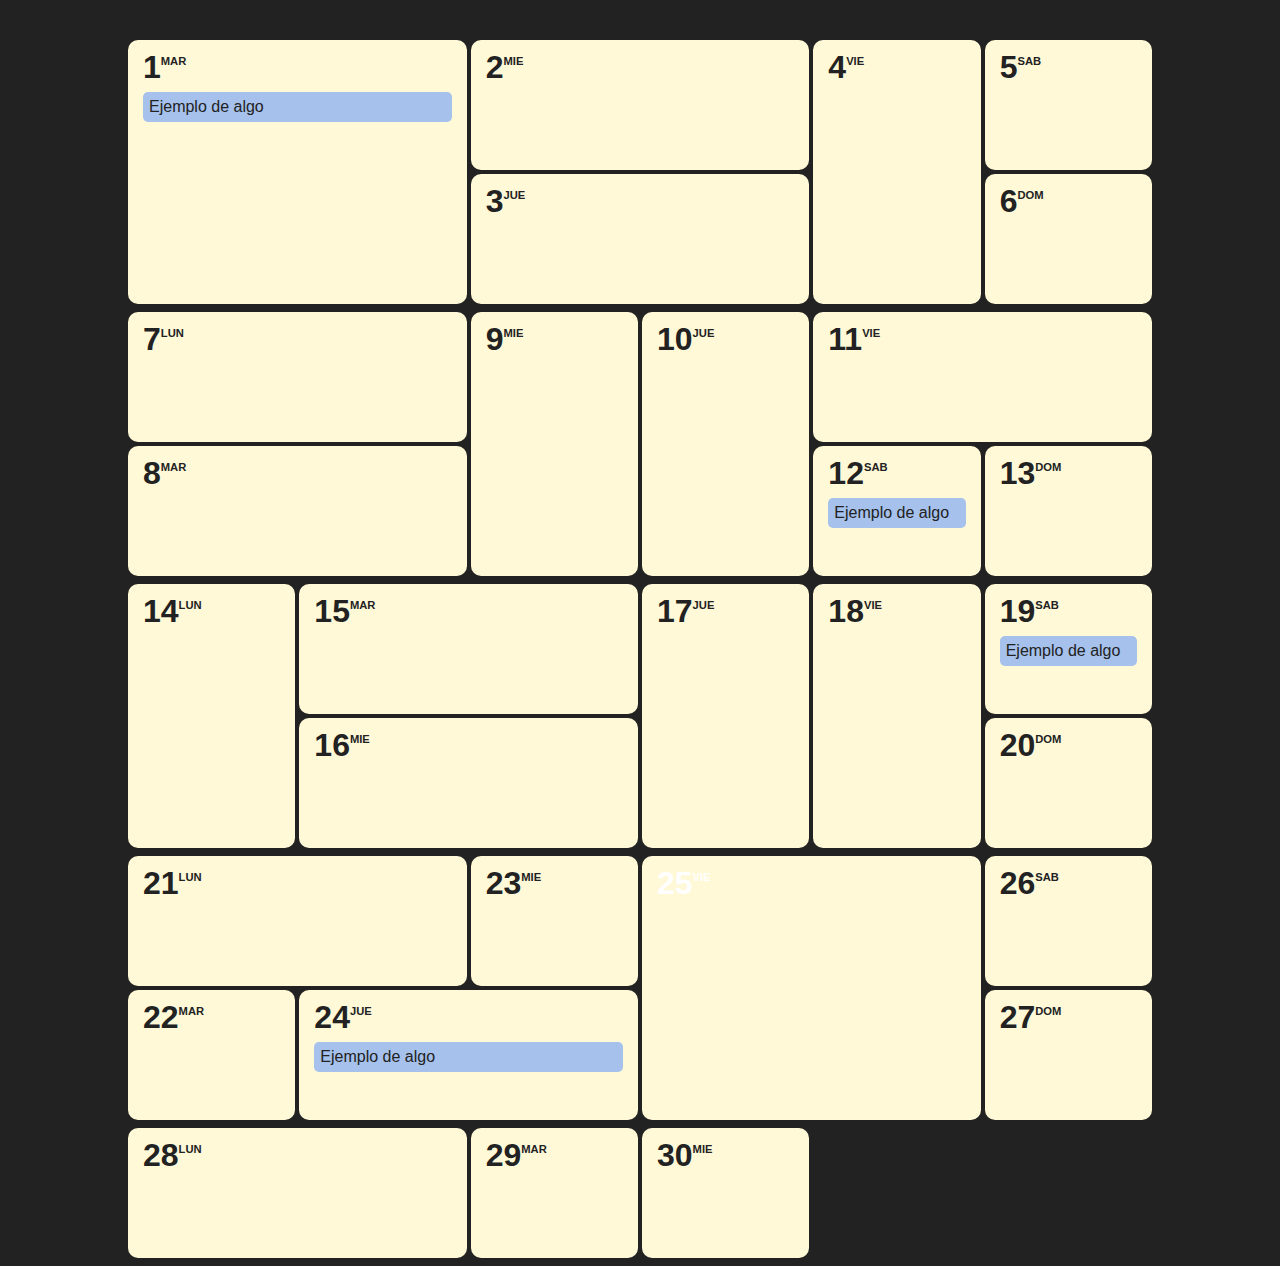
==== index.html @ 33ee2285 "first commit" ====
<!DOCTYPE html>
<html lang="es">
<head>
    <meta charset="UTF-8">
    <meta name="viewport" content="width=device-width, initial-scale=1.0">
    <title>Document</title>
    <link rel="stylesheet" href="css/style.css">
</head>
<body>
    <div class="container">
        <div class="parent">
            <div class="div1 box">
                <h3><span>1</span> MAR</h3>
                <div class="event">
                    Ejemplo de algo
                </div>
            </div>
            <div class="div2 box">
                <h3><span>2</span> MIE</h3>
            </div>
            <div class="div3 box">
                <h3><span>3</span> JUE</h3>
            </div>
            <div class="div4 box">
                <h3><span>4</span> VIE</h3>
            </div>
            <div class="div5 box">
                <h3><span>5</span> SAB</h3>
            </div>
            <div class="div6 box">
                <h3><span>6</span> DOM</h3>
            </div>
            
        </div>
        <div class="parent">
            <div class="div7 box">
                <h3><span>7</span> LUN</h3>
            </div>
            <div class="div8 box">
                <h3><span>8</span> MAR</h3>
            </div>
            <div class="div9 box">
                <h3><span>9</span> MIE</h3>
            </div>
            <div class="div10 box">
                <h3><span>10</span> JUE</h3>
            </div>
            <div class="div11 box">
                <h3><span>11</span> VIE</h3>
            </div>
            <div class="div12 box">
                <h3><span>12</span> SAB</h3>
                <div class="event">
                    Ejemplo de algo
                </div>
            </div>
            <div class="div13 box">
                <h3><span>13</span> DOM</h3>
            </div>
        </div>

        <div class="parent">
            <div class="div14 box">
                <h3><span>14</span> LUN</h3>
            </div>
            <div class="div15 box">
                <h3><span>15</span> MAR</h3>
            </div>
            <div class="div16 box">
                <h3><span>16</span> MIE</h3>
            </div>
            <div class="div17 box">
                <h3><span>17</span> JUE</h3>
            </div>
            <div class="div18 box">
                <h3><span>18</span> VIE</h3>
            </div>
            <div class="div19 box">
                <h3><span>19</span> SAB</h3>
                <div class="event">
                    Ejemplo de algo
                </div>
            </div>
            <div class="div20 box">
                <h3><span>20</span> DOM</h3>
            </div>
        </div>

        <div class="parent">
            <div class="div21 box">
                <h3><span>21</span> LUN</h3>
            </div>
            <div class="div22 box">
                <h3><span>22</span> MAR</h3>
            </div>
            <div class="div23 box">
                <h3><span>23</span> MIE</h3>
            </div>
            <div class="div24 box">
                <h3><span>24</span> JUE</h3>
                <div class="event">
                    Ejemplo de algo
                </div>
            </div>
            <div class="div25 box">
                <h3><span>25</span> VIE</h3>
            </div>
            <div class="div26 box">
                <h3><span>26</span> SAB</h3>
            </div>
            <div class="div27 box">
                <h3><span>27</span> DOM</h3>
            </div>
        </div>

        <div class="parent">
            <div class="div28 box">
                <h3><span>28</span> LUN</h3>
            </div>
            <div class="div29 box">
                <h3><span>29</span> MAR</h3>
            </div>
            <div class="div30 box">
                <h3><span>30</span> MIE</h3>
            </div>
        </div>
    </div>
</body>
</html>
---- css/style.css ----
* {
    box-sizing: content-box;
    margin: 0;
    padding: 0;
}

body {
    background-color: #222;
    font-family: Arial, Helvetica, sans-serif;
    color: #222;
}

.container {
    width: 80%;
    margin: auto;
    margin-top: 40px;
}

.parent {
    display: grid;
    grid-template-columns: repeat(6, 1fr);
    grid-template-rows: repeat(2, 1fr);
    grid-column-gap: 4px;
    grid-row-gap: 4px;
    margin-bottom: 8px;
    }

/*first week*/ 
.div1 { grid-area: 1 / 1 / 3 / 3; }
.div2 { grid-area: 1 / 3 / 2 / 5; }
.div3 { grid-area: 2 / 3 / 3 / 5; }
.div4 { grid-area: 1 / 5 / 3 / 6; }
.div5 { grid-area: 1 / 6 / 2 / 7; }
.div6 { grid-area: 2 / 6 / 3 / 7; }
/*second week*/
.div7 { grid-area: 1 / 1 / 2 / 3; }
.div8 { grid-area: 2 / 1 / 3 / 3; }
.div9 { grid-area: 1 / 3 / 3 / 4; }
.div10 { grid-area: 1 / 4 / 3 / 5; }
.div11 { grid-area: 1 / 5 / 2 / 7; }
.div12 { grid-area: 2 / 5 / 3 / 6; }
.div13 { grid-area: 2 / 6 / 3 / 7; }
/*third week*/
.div14 { grid-area: 1 / 1 / 3 / 2; }
.div15 { grid-area: 1 / 2 / 2 / 4; }
.div16 { grid-area: 2 / 2 / 3 / 4; }
.div17 { grid-area: 1 / 4 / 3 / 5; }
.div18 { grid-area: 1 / 5 / 3 / 6; }
.div19 { grid-area: 1 / 6 / 2 / 7; }
.div20 { grid-area: 2 / 6 / 3 / 7; }
/*forth week*/
.div21 { grid-area: 1 / 1 / 2 / 3; }
.div22 { grid-area: 2 / 1 / 3 / 2; }
.div23 { grid-area: 1 / 3 / 2 / 4; }
.div24 { grid-area: 2 / 2 / 3 / 4; }
.div25 { grid-area: 1 / 4 / 3 / 6; }
.div26 { grid-area: 1 / 6 / 2 / 7; }
.div27 { grid-area: 2 / 6 / 3 / 7; }
/*fifth week*/
.div28 { grid-area: 1 / 1 / 3 / 3; }
.div29 { grid-area: 1 / 3 / 3 / 4; }
.div30 { grid-area: 1 / 4 / 3 / 5; }

.box {
    background-color: #fff9d8;
    min-height: 100px;
    border-radius: 10px;
    padding: 15px; position: relative;
}

.box h3 span {
    font-size: 2rem;
    float: left;
    position: relative;
    top: -0.2em;

}

.div25 {
    background-image: url("https://cdn.lacasaencendida.es/storage/9637/conversions/9841-973d-convocatoria_generacion_2020_nt-detail.jpg");
    background-size: cover;
    color: #fff;
}

.box h3 {
    font-size: 0.7rem;
    margin-bottom: 25px;
}

.event {
    background-color: #a5c1ec;
    padding: 6px;
    border-radius: 5px;
}

.event:hover {
    background-color: #43546d;
    color: #fff;
    transform: scale(1.05);
    transition: ease-in-out;
    cursor: pointer;
}
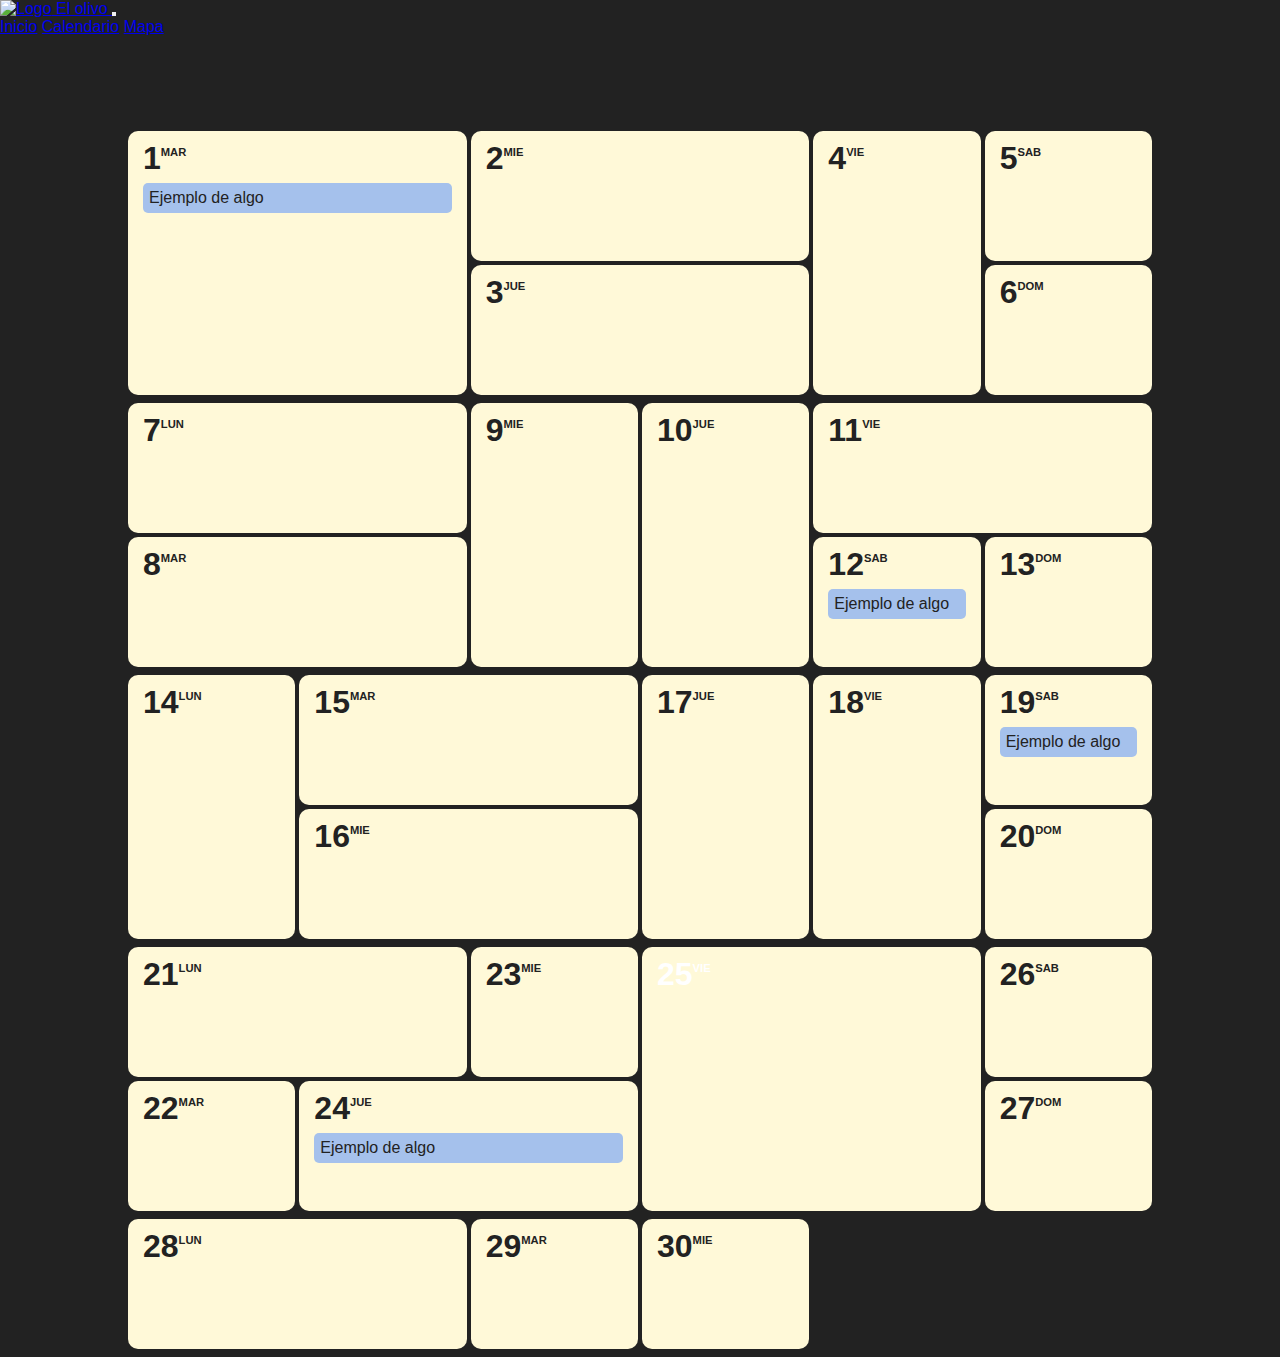
==== commit fc73d2f1: "navbar and header text with bootstrap" ====
--- a/index.html
+++ b/index.html
@@ -5,8 +5,35 @@
     <meta name="viewport" content="width=device-width, initial-scale=1.0">
     <title>Document</title>
     <link rel="stylesheet" href="css/style.css">
+    <link href="https://cdn.jsdelivr.net/npm/bootstrap@5.3.5/dist/css/bootstrap.min.css" rel="stylesheet" integrity="sha384-SgOJa3DmI69IUzQ2PVdRZhwQ+dy64/BUtbMJw1MZ8t5HZApcHrRKUc4W0kG879m7" crossorigin="anonymous">
 </head>
 <body>
+    <div class="container-fluid bg-dark" data-bs-theme="dark">
+    <header>
+        <nav class="navbar navbar-expand-lg bg-dark " data-bs-theme="dark">
+            <div class="container-fluid">
+                <a class="navbar-brand" href="#">
+                    <img src="assets/img/logo_olivo.svg" alt="Logo" width="30" height="24" class="d-inline-block align-text-top">
+                    El olivo
+                  </a>
+              <button class="navbar-toggler" type="button" data-bs-toggle="collapse" data-bs-target="#navbarNavAltMarkup" aria-controls="navbarNavAltMarkup" aria-expanded="false" aria-label="Toggle navigation">
+                <span class="navbar-toggler-icon"></span>
+              </button>
+              <div class="collapse navbar-collapse" id="navbarNavAltMarkup">
+                <div class="navbar-nav">
+                  <a class="nav-link"  href="#">Inicio</a>
+                  <a class="nav-link active"
+                  aria-current="page" href="#">Calendario</a>
+                  <a class="nav-link" href="#">Mapa</a>
+                  <a class="nav-link" aria-disabled="true">Blog</a>
+                </div>
+              </div>
+            </div>
+          </nav>
+    </header>
+    <main>
+        <h1 class="display-1 text-light text-center" data-bs-theme="dark">Calendario</h1>
+        <p class="text-light text-center">Convocatorias, concursos, eventos,...</p>
     <div class="container">
         <div class="parent">
             <div class="div1 box">
@@ -125,5 +152,8 @@
             </div>
         </div>
     </div>
+</main>
+</div>
+    <script src="https://cdn.jsdelivr.net/npm/bootstrap@5.3.5/dist/js/bootstrap.bundle.min.js" integrity="sha384-k6d4wzSIapyDyv1kpU366/PK5hCdSbCRGRCMv+eplOQJWyd1fbcAu9OCUj5zNLiq" crossorigin="anonymous"></script>
 </body>
 </html>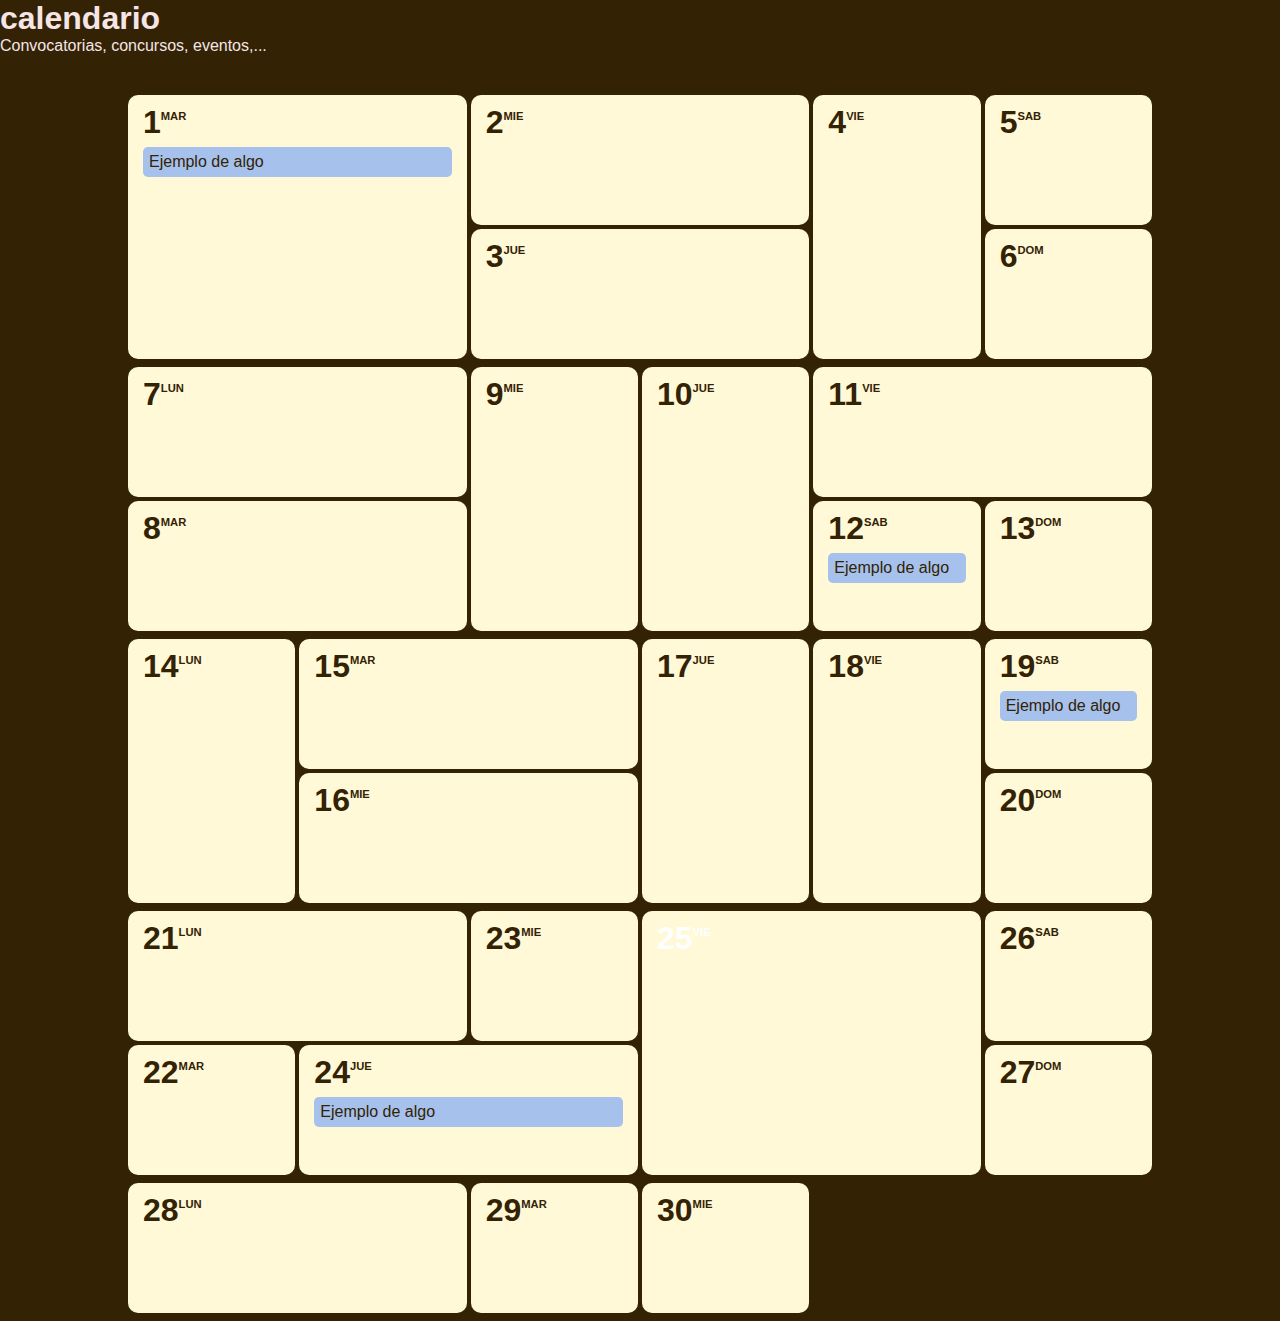
==== commit 9e7f39be: "remove bootstrap" ====
--- a/index.html
+++ b/index.html
@@ -5,35 +5,14 @@
     <meta name="viewport" content="width=device-width, initial-scale=1.0">
     <title>Document</title>
     <link rel="stylesheet" href="css/style.css">
-    <link href="https://cdn.jsdelivr.net/npm/bootstrap@5.3.5/dist/css/bootstrap.min.css" rel="stylesheet" integrity="sha384-SgOJa3DmI69IUzQ2PVdRZhwQ+dy64/BUtbMJw1MZ8t5HZApcHrRKUc4W0kG879m7" crossorigin="anonymous">
+   
 </head>
 <body>
-    <div class="container-fluid bg-dark" data-bs-theme="dark">
     <header>
-        <nav class="navbar navbar-expand-lg bg-dark " data-bs-theme="dark">
-            <div class="container-fluid">
-                <a class="navbar-brand" href="#">
-                    <img src="assets/img/logo_olivo.svg" alt="Logo" width="30" height="24" class="d-inline-block align-text-top">
-                    El olivo
-                  </a>
-              <button class="navbar-toggler" type="button" data-bs-toggle="collapse" data-bs-target="#navbarNavAltMarkup" aria-controls="navbarNavAltMarkup" aria-expanded="false" aria-label="Toggle navigation">
-                <span class="navbar-toggler-icon"></span>
-              </button>
-              <div class="collapse navbar-collapse" id="navbarNavAltMarkup">
-                <div class="navbar-nav">
-                  <a class="nav-link"  href="#">Inicio</a>
-                  <a class="nav-link active"
-                  aria-current="page" href="#">Calendario</a>
-                  <a class="nav-link" href="#">Mapa</a>
-                  <a class="nav-link" aria-disabled="true">Blog</a>
-                </div>
-              </div>
-            </div>
-          </nav>
     </header>
     <main>
-        <h1 class="display-1 text-light text-center" data-bs-theme="dark">Calendario</h1>
-        <p class="text-light text-center">Convocatorias, concursos, eventos,...</p>
+        <h1>calendario</h1>
+        <p>Convocatorias, concursos, eventos,...</p>
     <div class="container">
         <div class="parent">
             <div class="div1 box">
@@ -154,6 +133,5 @@
     </div>
 </main>
 </div>
-    <script src="https://cdn.jsdelivr.net/npm/bootstrap@5.3.5/dist/js/bootstrap.bundle.min.js" integrity="sha384-k6d4wzSIapyDyv1kpU366/PK5hCdSbCRGRCMv+eplOQJWyd1fbcAu9OCUj5zNLiq" crossorigin="anonymous"></script>
 </body>
 </html>--- a/css/style.css
+++ b/css/style.css
@@ -1,3 +1,4 @@
+
 * {
     box-sizing: content-box;
     margin: 0;
@@ -5,9 +6,13 @@
 }
 
 body {
-    background-color: #222;
-    font-family: Arial, Helvetica, sans-serif;
-    color: #222;
+    font-family: 'Manjari', sans-serif;
+    color: #f5e5e7;
+    background-color: #332204;
+}
+
+.title-font {
+    font-family: 'Gayathri', sans-serif;
 }
 
 .container {
@@ -61,8 +66,19 @@
 .div29 { grid-area: 1 / 3 / 3 / 4; }
 .div30 { grid-area: 1 / 4 / 3 / 5; }
 
+@media (max-width: 768px) {
+    .parent {
+      grid-template-columns: repeat(2, 1fr);
+      grid-template-rows: auto; 
+    }
+  
+    .parent > div {
+      grid-area: auto; 
+    }
+  }
 .box {
     background-color: #fff9d8;
+    color: #332204;
     min-height: 100px;
     border-radius: 10px;
     padding: 15px; position: relative;
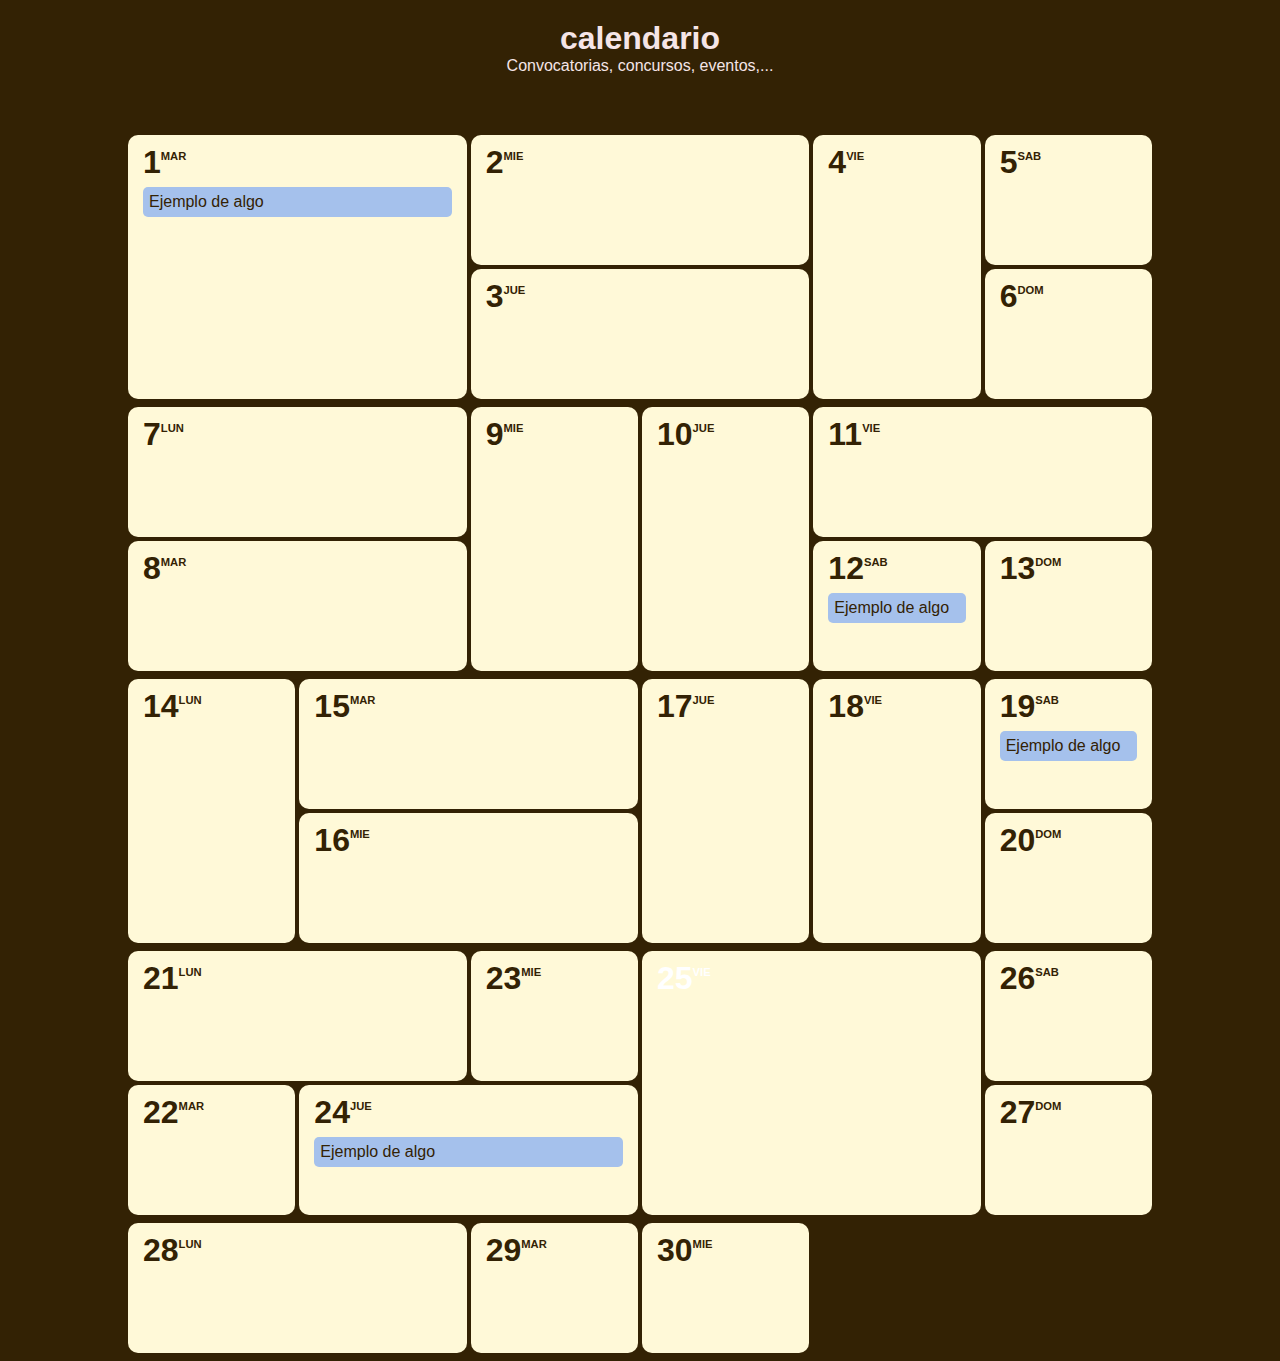
==== commit 2edfdd4a: "header" ====
--- a/index.html
+++ b/index.html
@@ -11,8 +11,10 @@
     <header>
     </header>
     <main>
-        <h1>calendario</h1>
-        <p>Convocatorias, concursos, eventos,...</p>
+        <div class="header">
+            <h1>calendario</h1>
+            <p>Convocatorias, concursos, eventos,...</p>
+        </div>
     <div class="container">
         <div class="parent">
             <div class="div1 box">
@@ -132,6 +134,5 @@
         </div>
     </div>
 </main>
-</div>
 </body>
 </html>--- a/css/style.css
+++ b/css/style.css
@@ -13,6 +13,11 @@
 
 .title-font {
     font-family: 'Gayathri', sans-serif;
+}
+
+.header {
+    text-align: center;
+    padding: 20px;
 }
 
 .container {
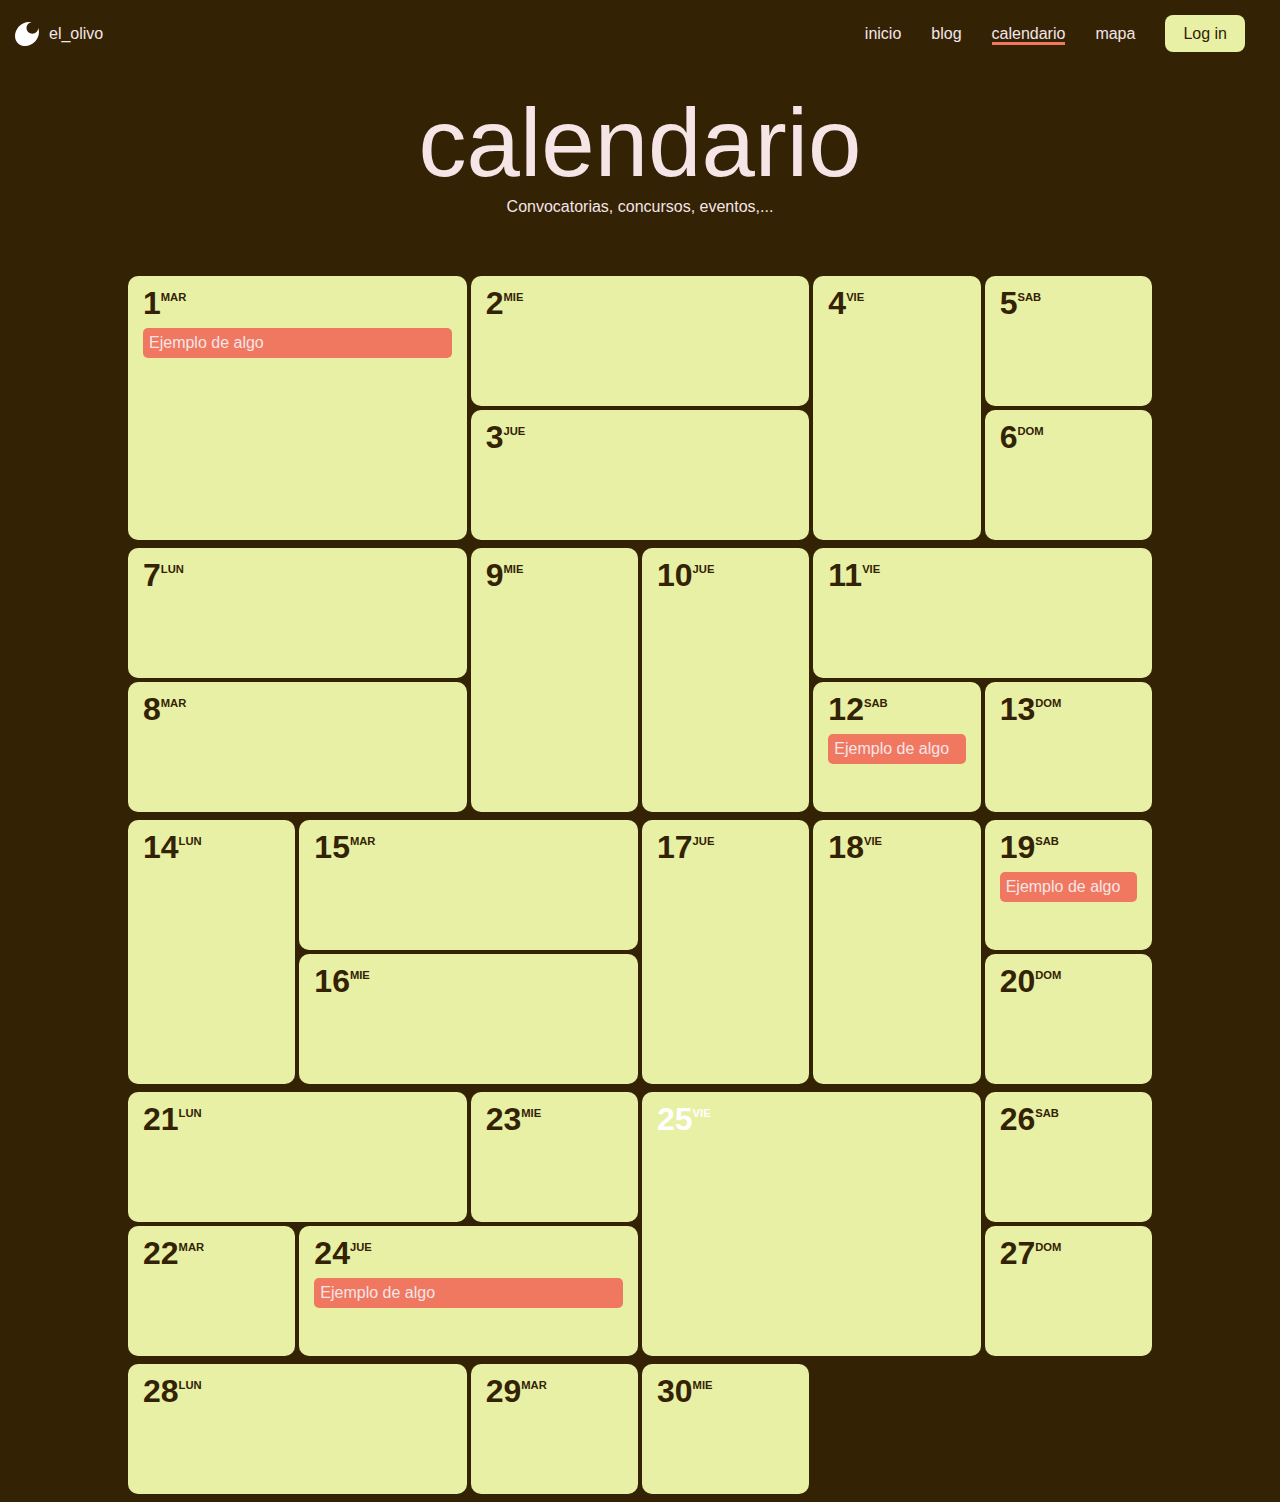
==== commit 94bd9543: "navbar" ====
--- a/index.html
+++ b/index.html
@@ -9,10 +9,23 @@
 </head>
 <body>
     <header>
+        <nav>
+            <a href="#" class="brand">
+                <img src="assets/img/logo_olivo.svg" alt="logo" width="24px">
+                <p>el_olivo</p>
+            </a>
+            <ul>
+                <li><a href="#">inicio</a></li>
+                <li><a href="#">blog</a></li>
+                <li><a href="#" class="active">calendario</a></li>
+                <li><a href="#">mapa</a></li>
+                <li><a href="#" class="log-in">Log in</a></li>
+            </ul>
+        </nav>
     </header>
     <main>
         <div class="header">
-            <h1>calendario</h1>
+            <h1 class="title-font">calendario</h1>
             <p>Convocatorias, concursos, eventos,...</p>
         </div>
     <div class="container">
--- a/css/style.css
+++ b/css/style.css
@@ -14,10 +14,62 @@
 .title-font {
     font-family: 'Gayathri', sans-serif;
 }
+nav {
+    display: flex;
+    justify-content: space-between;
+    padding: 15px;
+    align-items: center;
+}
+
+nav a {
+    text-decoration: none;
+    color: #f5e5e7;
+}
+
+nav .brand {
+    display: flex;
+    justify-content: flex-start;
+    align-items: center;
+    gap: 10px;
+}
+
+nav ul {
+    list-style: none;
+    display: flex;
+}
+
+nav li {
+    margin-right: 10px;
+    padding: 10px;
+}
+.active {
+    border-bottom: #f07860 3px solid;
+}
+nav li a:hover {
+    border-bottom: #f5e5e7 3px solid;
+}
+
+.log-in {
+    background-color: #e7f0a5;
+    padding: 10px 18px;
+    color: #332204;
+    border-radius: 8px;
+}
+
+.log-in:hover {
+background-color: #576121;
+color: #f5e5e7;
+border-bottom: none;
+}
 
 .header {
     text-align: center;
     padding: 20px;
+}
+
+.header h1 {
+    font-size: 6rem;
+    font-weight: 100;
 }
 
 .container {
@@ -82,7 +134,7 @@
     }
   }
 .box {
-    background-color: #fff9d8;
+    background-color: #e7f0a5;
     color: #332204;
     min-height: 100px;
     border-radius: 10px;
@@ -109,13 +161,14 @@
 }
 
 .event {
-    background-color: #a5c1ec;
+    background-color: #f07860;
+    color: #f5e5e7;
     padding: 6px;
     border-radius: 5px;
 }
 
 .event:hover {
-    background-color: #43546d;
+    background-color: #c85e49;
     color: #fff;
     transform: scale(1.05);
     transition: ease-in-out;
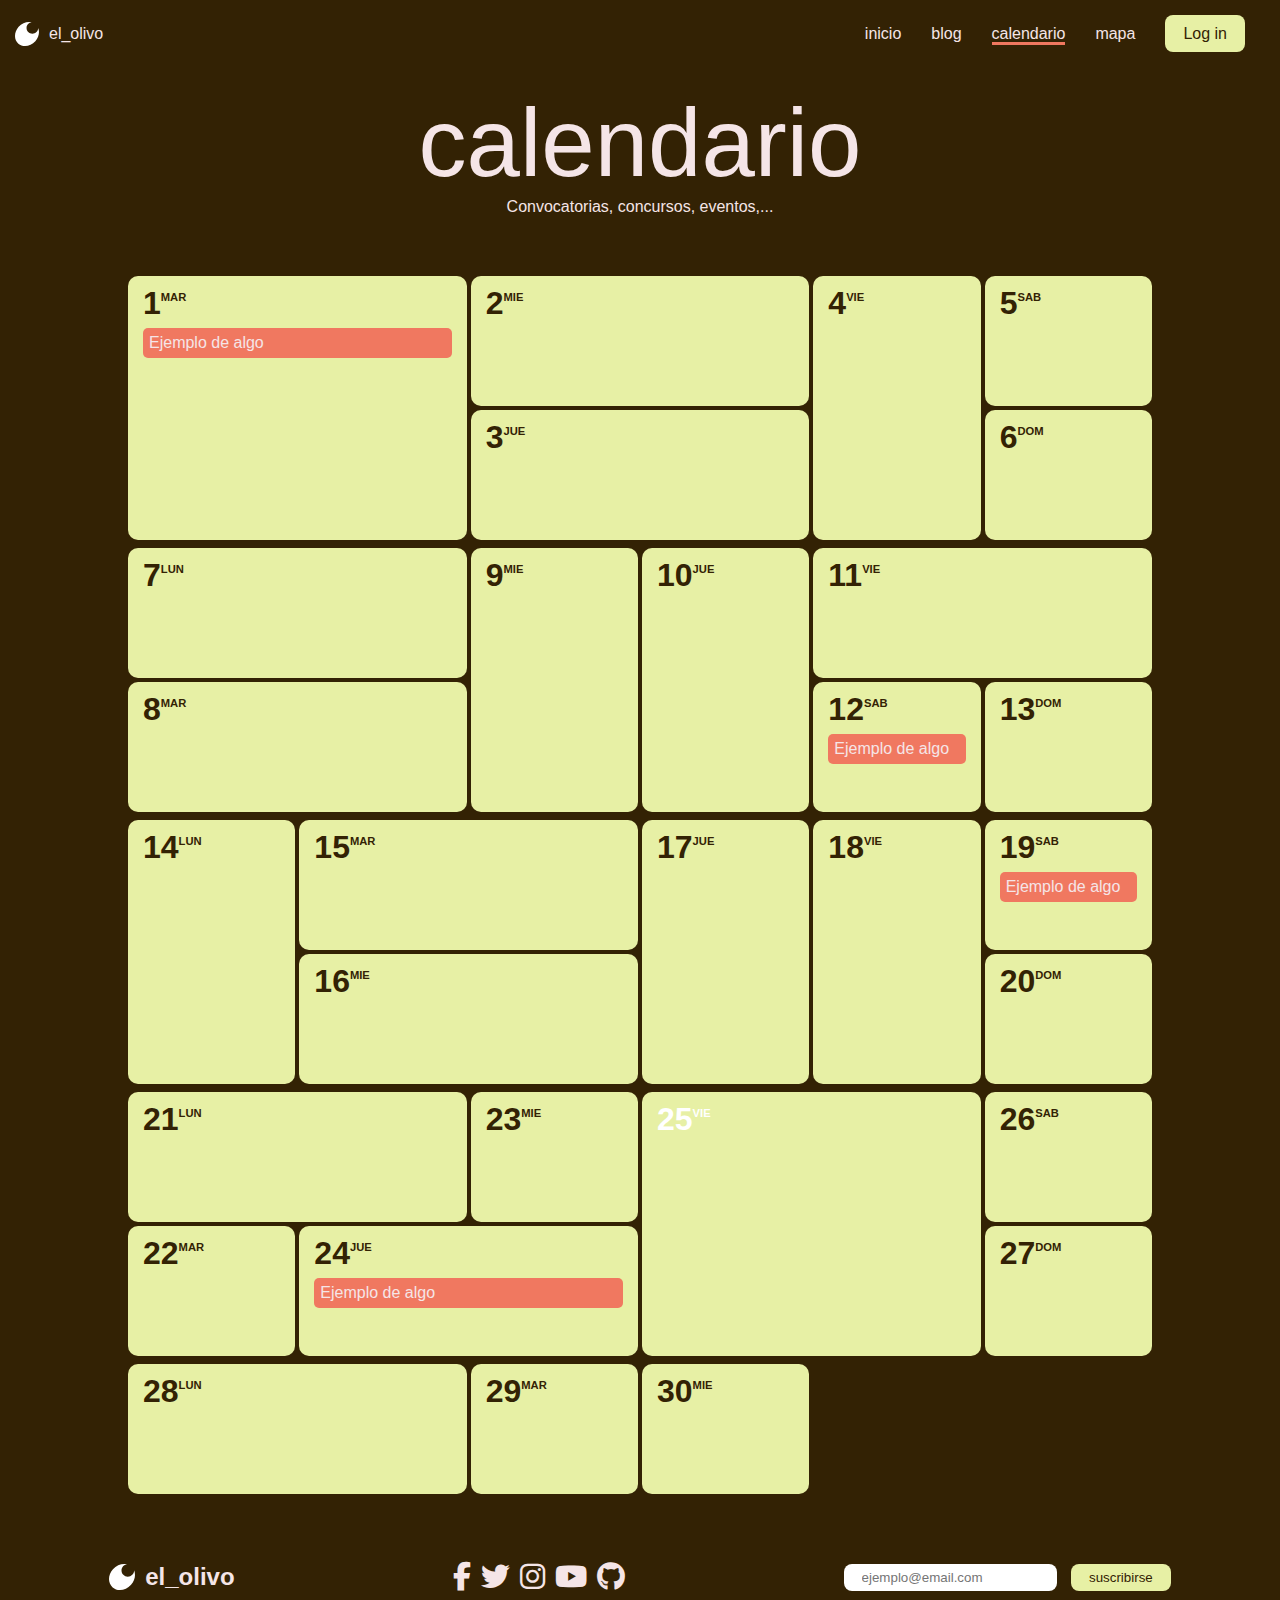
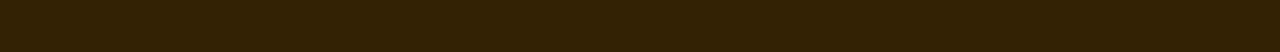
==== commit 2fc5ba18: "footer" ====
--- a/index.html
+++ b/index.html
@@ -4,6 +4,7 @@
     <meta charset="UTF-8">
     <meta name="viewport" content="width=device-width, initial-scale=1.0">
     <title>Document</title>
+    <link rel="stylesheet" href="https://cdnjs.cloudflare.com/ajax/libs/font-awesome/6.5.0/css/all.min.css" />
     <link rel="stylesheet" href="css/style.css">
    
 </head>
@@ -147,5 +148,33 @@
         </div>
     </div>
 </main>
+<footer>
+    <div class="logo">
+        <img src="assets/img/logo_olivo.svg" alt="logo" width="26px">
+        <h4>el_olivo</h4>
+    </div>
+    <div class="redes">
+        <a href="https://facebook.com" target="_blank" class="text-white fs-4">
+            <i class="fab fa-facebook-f"></i>
+          </a>
+          <a href="https://twitter.com" target="_blank" class="text-white fs-4">
+            <i class="fab fa-twitter"></i>
+          </a>
+          <a href="https://instagram.com" target="_blank" class="text-white fs-4">
+            <i class="fab fa-instagram"></i>
+          </a>
+          <a href="https://youtube.com" target="_blank" class="text-white fs-4">
+            <i class="fab fa-youtube"></i>
+          </a>
+          <a href="https://github.com" target="_blank" class="text-white fs-4">
+            <i class="fab fa-github"></i>
+          </a>
+    </div>
+    <form action="">
+        <input type="email" class="email-input" placeholder="ejemplo@email.com">
+        <input type="button" value="suscribirse" class="suscribe-button">
+    </form>
+    </div>
+</footer>
 </body>
 </html>--- a/css/style.css
+++ b/css/style.css
@@ -173,4 +173,56 @@
     transform: scale(1.05);
     transition: ease-in-out;
     cursor: pointer;
+}
+
+footer {
+    display: flex;
+    justify-content: space-around;
+    min-height: 150px;
+    align-items: center;
+}
+
+footer .logo {
+    display: flex;
+    align-items: center;
+    gap: 10px;
+    font-size: 1.5rem;
+}
+
+.redes {
+    display: flex;
+    justify-content: center;
+    gap: 10px;
+}
+.redes a {
+    color: #f5e5e7;
+    font-size: 1.8rem;
+    text-decoration: none;
+    transition: color 0.3s ease;
+}
+
+.redes a:hover {
+    color: #e7f0a5;
+  }
+
+.email-input {
+    font-family: 'Manjari', sans-serif;
+    padding: 6px 18px;
+    border: none;
+    border-radius: 8px;
+    margin-right: 10px;
+}
+.suscribe-button {
+    background-color: #e7f0a5;
+    padding: 6px 18px;
+    color: #332204;
+    border-radius: 8px;
+    border: none;
+    font-family: 'Manjari', sans-serif;
+}
+
+.suscribe-button:hover {
+    background-color: #576121;
+    color: #f5e5e7;
+    border-bottom: none;
 }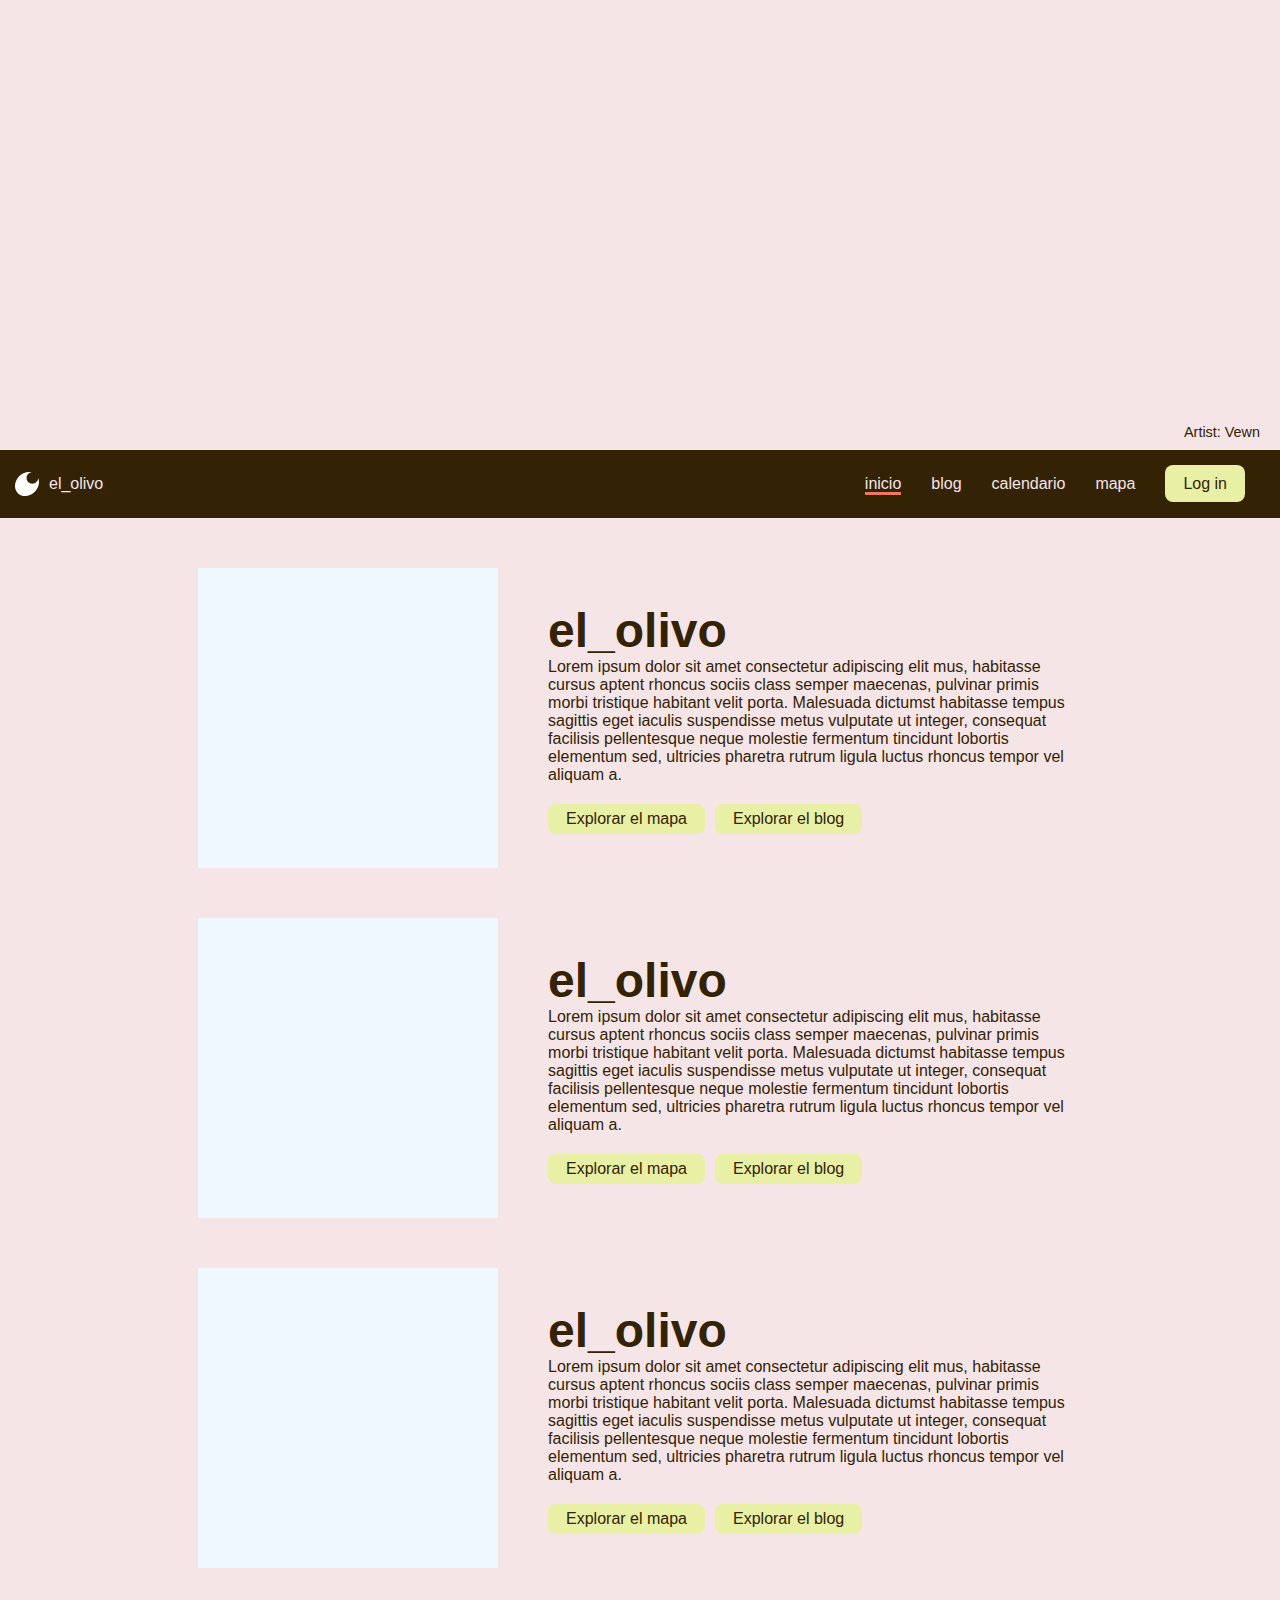
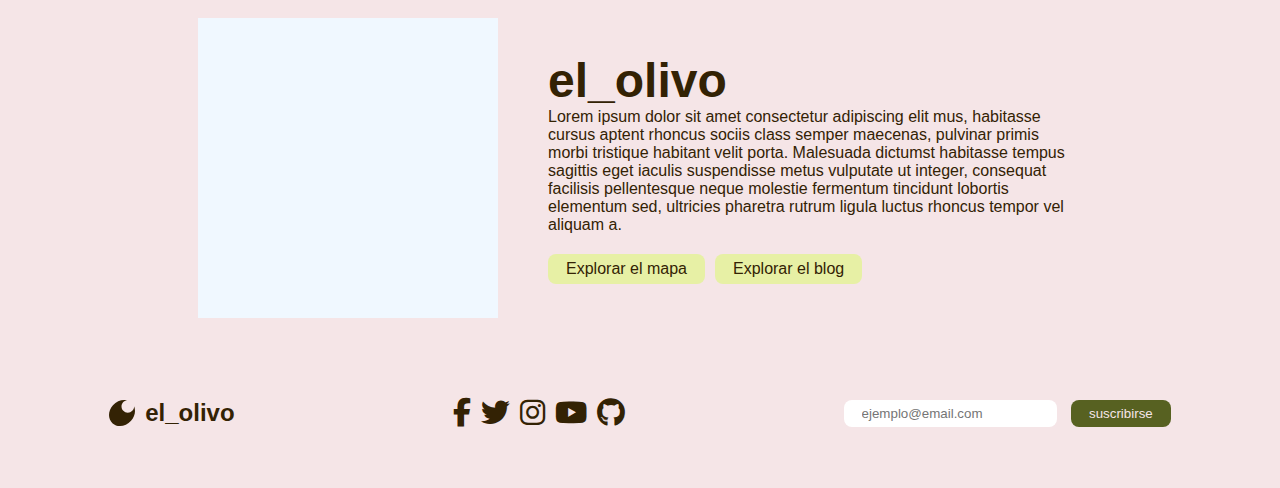
==== commit eba136ea: "create index page" ====
--- a/index.html
+++ b/index.html
@@ -8,173 +8,107 @@
     <link rel="stylesheet" href="css/style.css">
    
 </head>
-<body>
+<body class="index-body">
     <header>
+        <div class="video-intro">
+            <video src="assets/img/SNOOZE QUEST.mp4" width=100% autoplay muted></video>
+            <p>Artist: Vewn</p>
+        </div>
         <nav>
-            <a href="#" class="brand">
+            <a href="index.html" class="brand">
                 <img src="assets/img/logo_olivo.svg" alt="logo" width="24px">
                 <p>el_olivo</p>
             </a>
             <ul>
-                <li><a href="#">inicio</a></li>
-                <li><a href="#">blog</a></li>
-                <li><a href="#" class="active">calendario</a></li>
-                <li><a href="#">mapa</a></li>
-                <li><a href="#" class="log-in">Log in</a></li>
+                <li><a href="index.html" class="active">inicio</a></li>
+                <li><a href="blog.html">blog</a></li>
+                <li><a href="calendario.html" >calendario</a></li>
+                <li><a href="mapa.html">mapa</a></li>
+                <li><a href="cuenta.html" class="log-in">Log in</a></li>
             </ul>
         </nav>
     </header>
     <main>
-        <div class="header">
-            <h1 class="title-font">calendario</h1>
-            <p>Convocatorias, concursos, eventos,...</p>
+        <article class="intro-article">
+            <div class="intro-article-image">
+                <img src="" alt="">
+            </div>
+            <div class="intro-article-text">
+                <h1 class="title-font">el_olivo</h1>
+                <p>Lorem ipsum dolor sit amet consectetur adipiscing elit mus, habitasse cursus aptent rhoncus sociis class semper maecenas, pulvinar primis morbi tristique habitant velit porta. Malesuada dictumst habitasse tempus sagittis eget iaculis suspendisse metus vulputate ut integer, consequat facilisis pellentesque neque molestie fermentum tincidunt lobortis elementum sed, ultricies pharetra rutrum ligula luctus rhoncus tempor vel aliquam a.</p>
+                <div class="call-to-action">
+                    <a href="#" class="button">Explorar el mapa</a>
+                    <a href="#" class="button">Explorar el blog</a>
+                </div>
         </div>
-    <div class="container">
-        <div class="parent">
-            <div class="div1 box">
-                <h3><span>1</span> MAR</h3>
-                <div class="event">
-                    Ejemplo de algo
+        </article>
+        <article class="intro-article">
+            <div class="intro-article-image">
+                <img src="" alt="">
+            </div>
+            <div class="intro-article-text">
+                <h1 class="title-font">el_olivo</h1>
+                <p>Lorem ipsum dolor sit amet consectetur adipiscing elit mus, habitasse cursus aptent rhoncus sociis class semper maecenas, pulvinar primis morbi tristique habitant velit porta. Malesuada dictumst habitasse tempus sagittis eget iaculis suspendisse metus vulputate ut integer, consequat facilisis pellentesque neque molestie fermentum tincidunt lobortis elementum sed, ultricies pharetra rutrum ligula luctus rhoncus tempor vel aliquam a.</p>
+                <div class="call-to-action">
+                    <a href="#" class="button">Explorar el mapa</a>
+                    <a href="#" class="button">Explorar el blog</a>
                 </div>
+        </div>
+        </article>
+        <article class="intro-article">
+            <div class="intro-article-image">
+                <img src="" alt="">
             </div>
-            <div class="div2 box">
-                <h3><span>2</span> MIE</h3>
+            <div class="intro-article-text">
+                <h1 class="title-font">el_olivo</h1>
+                <p>Lorem ipsum dolor sit amet consectetur adipiscing elit mus, habitasse cursus aptent rhoncus sociis class semper maecenas, pulvinar primis morbi tristique habitant velit porta. Malesuada dictumst habitasse tempus sagittis eget iaculis suspendisse metus vulputate ut integer, consequat facilisis pellentesque neque molestie fermentum tincidunt lobortis elementum sed, ultricies pharetra rutrum ligula luctus rhoncus tempor vel aliquam a.</p>
+                <div class="call-to-action">
+                    <a href="#" class="button">Explorar el mapa</a>
+                    <a href="#" class="button">Explorar el blog</a>
+                </div>
+        </div>
+        </article>
+        <article class="intro-article">
+            <div class="intro-article-image">
+                <img src="" alt="">
             </div>
-            <div class="div3 box">
-                <h3><span>3</span> JUE</h3>
-            </div>
-            <div class="div4 box">
-                <h3><span>4</span> VIE</h3>
-            </div>
-            <div class="div5 box">
-                <h3><span>5</span> SAB</h3>
-            </div>
-            <div class="div6 box">
-                <h3><span>6</span> DOM</h3>
-            </div>
-            
+            <div class="intro-article-text">
+                <h1 class="title-font">el_olivo</h1>
+                <p>Lorem ipsum dolor sit amet consectetur adipiscing elit mus, habitasse cursus aptent rhoncus sociis class semper maecenas, pulvinar primis morbi tristique habitant velit porta. Malesuada dictumst habitasse tempus sagittis eget iaculis suspendisse metus vulputate ut integer, consequat facilisis pellentesque neque molestie fermentum tincidunt lobortis elementum sed, ultricies pharetra rutrum ligula luctus rhoncus tempor vel aliquam a.</p>
+                <div class="call-to-action">
+                    <a href="#" class="button">Explorar el mapa</a>
+                    <a href="#" class="button">Explorar el blog</a>
+                </div>
         </div>
-        <div class="parent">
-            <div class="div7 box">
-                <h3><span>7</span> LUN</h3>
-            </div>
-            <div class="div8 box">
-                <h3><span>8</span> MAR</h3>
-            </div>
-            <div class="div9 box">
-                <h3><span>9</span> MIE</h3>
-            </div>
-            <div class="div10 box">
-                <h3><span>10</span> JUE</h3>
-            </div>
-            <div class="div11 box">
-                <h3><span>11</span> VIE</h3>
-            </div>
-            <div class="div12 box">
-                <h3><span>12</span> SAB</h3>
-                <div class="event">
-                    Ejemplo de algo
-                </div>
-            </div>
-            <div class="div13 box">
-                <h3><span>13</span> DOM</h3>
-            </div>
+        </article>
+    </main>
+    <footer>
+        <div class="logo light">
+            <img src="assets/img/logo_olivo_dark.svg" alt="logo" width="26px">
+            <h4>el_olivo</h4>
         </div>
-
-        <div class="parent">
-            <div class="div14 box">
-                <h3><span>14</span> LUN</h3>
-            </div>
-            <div class="div15 box">
-                <h3><span>15</span> MAR</h3>
-            </div>
-            <div class="div16 box">
-                <h3><span>16</span> MIE</h3>
-            </div>
-            <div class="div17 box">
-                <h3><span>17</span> JUE</h3>
-            </div>
-            <div class="div18 box">
-                <h3><span>18</span> VIE</h3>
-            </div>
-            <div class="div19 box">
-                <h3><span>19</span> SAB</h3>
-                <div class="event">
-                    Ejemplo de algo
-                </div>
-            </div>
-            <div class="div20 box">
-                <h3><span>20</span> DOM</h3>
-            </div>
+        <div class="redes-light">
+            <a href="https://facebook.com" target="_blank" class="text-white fs-4">
+                <i class="fab fa-facebook-f"></i>
+              </a>
+              <a href="https://twitter.com" target="_blank" class="text-white fs-4">
+                <i class="fab fa-twitter"></i>
+              </a>
+              <a href="https://instagram.com" target="_blank" class="text-white fs-4">
+                <i class="fab fa-instagram"></i>
+              </a>
+              <a href="https://youtube.com" target="_blank" class="text-white fs-4">
+                <i class="fab fa-youtube"></i>
+              </a>
+              <a href="https://github.com" target="_blank" class="text-white fs-4">
+                <i class="fab fa-github"></i>
+              </a>
         </div>
-
-        <div class="parent">
-            <div class="div21 box">
-                <h3><span>21</span> LUN</h3>
-            </div>
-            <div class="div22 box">
-                <h3><span>22</span> MAR</h3>
-            </div>
-            <div class="div23 box">
-                <h3><span>23</span> MIE</h3>
-            </div>
-            <div class="div24 box">
-                <h3><span>24</span> JUE</h3>
-                <div class="event">
-                    Ejemplo de algo
-                </div>
-            </div>
-            <div class="div25 box">
-                <h3><span>25</span> VIE</h3>
-            </div>
-            <div class="div26 box">
-                <h3><span>26</span> SAB</h3>
-            </div>
-            <div class="div27 box">
-                <h3><span>27</span> DOM</h3>
-            </div>
+        <form action="">
+            <input type="email" class="email-input" placeholder="ejemplo@email.com">
+            <input type="button" value="suscribirse" class="suscribe-button">
+        </form>
         </div>
-
-        <div class="parent">
-            <div class="div28 box">
-                <h3><span>28</span> LUN</h3>
-            </div>
-            <div class="div29 box">
-                <h3><span>29</span> MAR</h3>
-            </div>
-            <div class="div30 box">
-                <h3><span>30</span> MIE</h3>
-            </div>
-        </div>
-    </div>
-</main>
-<footer>
-    <div class="logo">
-        <img src="assets/img/logo_olivo.svg" alt="logo" width="26px">
-        <h4>el_olivo</h4>
-    </div>
-    <div class="redes">
-        <a href="https://facebook.com" target="_blank" class="text-white fs-4">
-            <i class="fab fa-facebook-f"></i>
-          </a>
-          <a href="https://twitter.com" target="_blank" class="text-white fs-4">
-            <i class="fab fa-twitter"></i>
-          </a>
-          <a href="https://instagram.com" target="_blank" class="text-white fs-4">
-            <i class="fab fa-instagram"></i>
-          </a>
-          <a href="https://youtube.com" target="_blank" class="text-white fs-4">
-            <i class="fab fa-youtube"></i>
-          </a>
-          <a href="https://github.com" target="_blank" class="text-white fs-4">
-            <i class="fab fa-github"></i>
-          </a>
-    </div>
-    <form action="">
-        <input type="email" class="email-input" placeholder="ejemplo@email.com">
-        <input type="button" value="suscribirse" class="suscribe-button">
-    </form>
-    </div>
-</footer>
+    </footer>
 </body>
 </html>--- a/css/style.css
+++ b/css/style.css
@@ -15,10 +15,13 @@
     font-family: 'Gayathri', sans-serif;
 }
 nav {
+    position: sticky;
+    top: 0;
     display: flex;
     justify-content: space-between;
     padding: 15px;
     align-items: center;
+    background-color: #332204;
 }
 
 nav a {
@@ -178,8 +181,11 @@
 footer {
     display: flex;
     justify-content: space-around;
-    min-height: 150px;
-    align-items: center;
+    min-height: 50px;
+    align-items: center;
+    flex-wrap: wrap;
+    gap: 40px;
+    padding: 70px 20px 50px 20px; 
 }
 
 footer .logo {
@@ -189,7 +195,7 @@
     font-size: 1.5rem;
 }
 
-.redes {
+.redes, .redes-light {
     display: flex;
     justify-content: center;
     gap: 10px;
@@ -203,6 +209,17 @@
 
 .redes a:hover {
     color: #e7f0a5;
+}
+
+.redes-light a {
+    color: #332204;
+    font-size: 1.8rem;
+    text-decoration: none;
+    transition: color 0.3s ease;
+}
+
+.redes-light a:hover {
+    color: #576121;
   }
 
 .email-input {
@@ -212,17 +229,82 @@
     border-radius: 8px;
     margin-right: 10px;
 }
-.suscribe-button {
+.suscribe-button, .button {
     background-color: #e7f0a5;
     padding: 6px 18px;
     color: #332204;
     border-radius: 8px;
     border: none;
     font-family: 'Manjari', sans-serif;
-}
-
-.suscribe-button:hover {
+    text-decoration: none;
+}
+
+.suscribe-button, .button:hover {
     background-color: #576121;
     color: #f5e5e7;
     border-bottom: none;
+}
+
+.index-body{
+    background-color: #f5e5e7;
+    color: #332204;
+}
+
+.video-intro {
+    height: 50vh;
+    overflow: hidden;
+    position: relative;
+}
+
+.video-intro video {
+    object-fit: cover;
+    height: 50vh;
+}
+
+.video-intro p {
+    position: relative;
+    bottom: 30px;
+    text-align: right;
+    margin-right: 20px;
+    font-size: 0.9rem;
+}
+
+main {
+    width: 80%;
+    margin: auto;
+}
+
+.intro-article {
+    display: flex;
+    gap: 50px;
+    align-items: center;
+    margin-top: 50px;
+    justify-content: center;
+    flex-wrap: wrap;
+    
+}
+
+.intro-article-image {
+    background-color: aliceblue;
+    width: 300px;
+    height: 300px;
+}
+
+.intro-article-text p {
+    max-width: 60ch;
+}
+
+.intro-article-text h1 {
+    font-size: 3rem;
+}
+
+.call-to-action {
+    margin-top: 20px;
+    display: flex;
+    flex-wrap: wrap;
+    gap: 10px;
+}
+
+.logo.light img {
+    fill: #332204;
 }